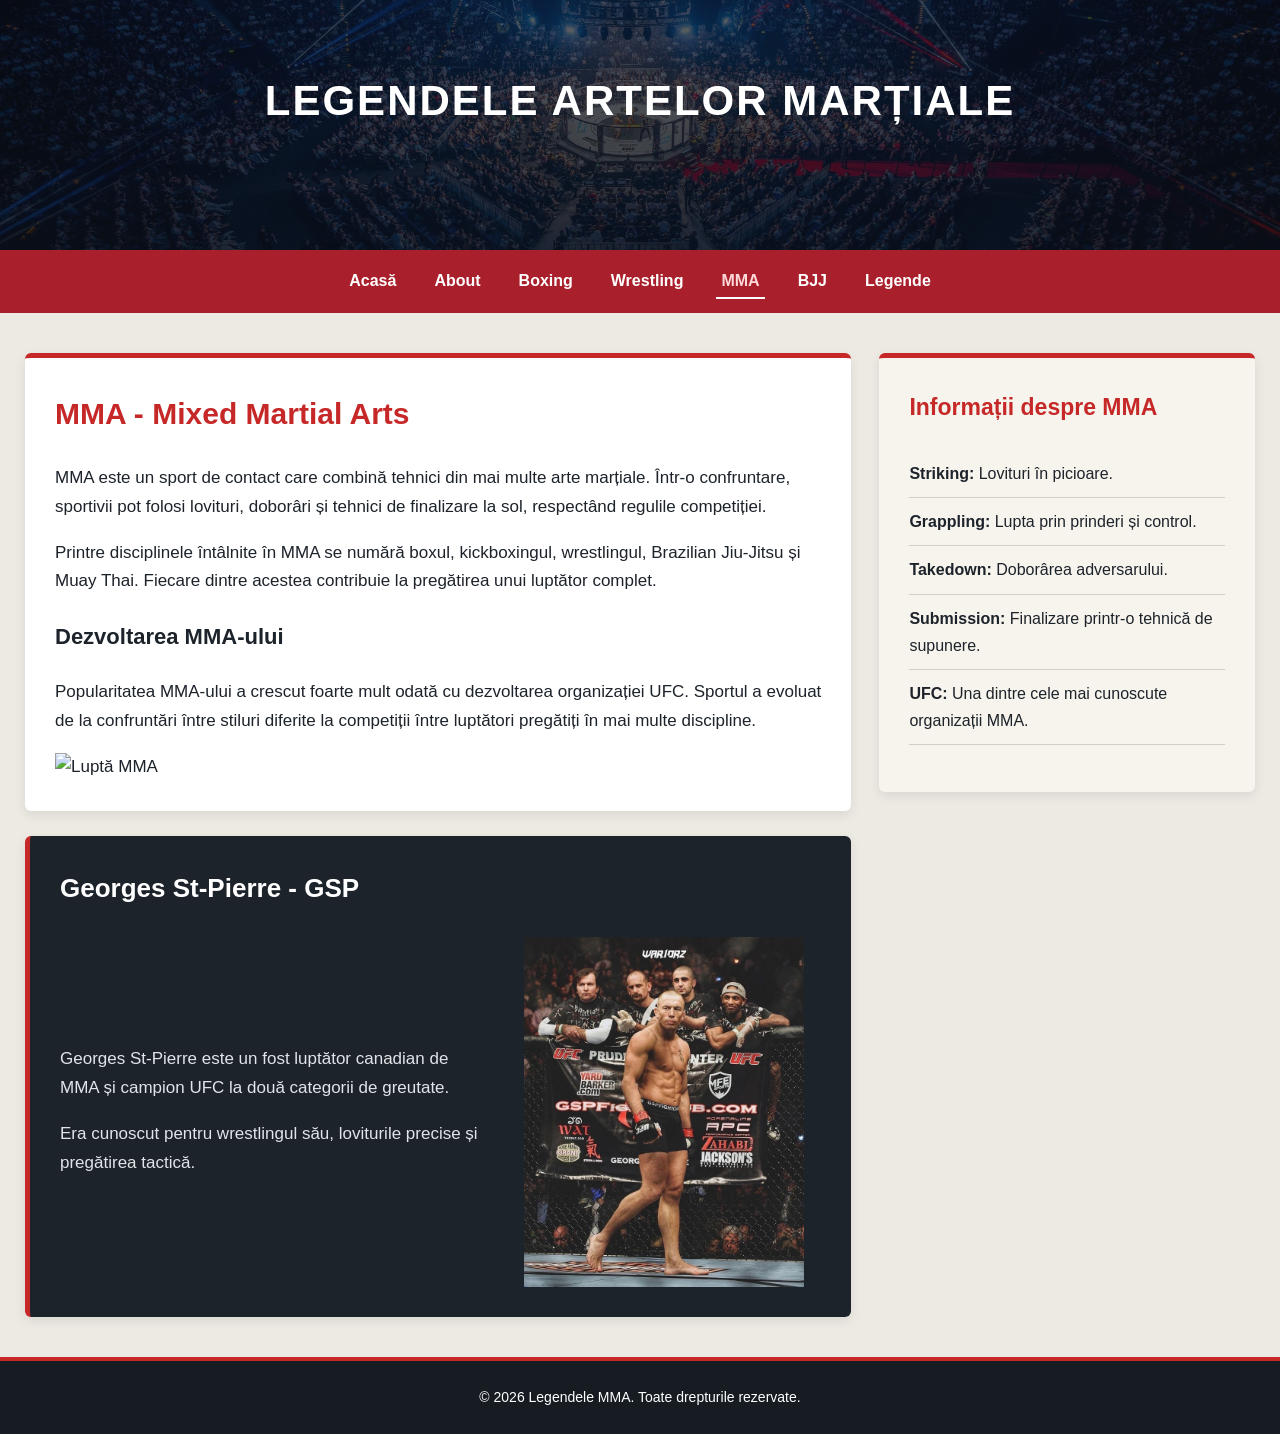
==== Pages/Mma.html @ 4df62c70 "Add files via upload" ====
<!DOCTYPE html>
<html lang="ro">
<head>
    <meta charset="UTF-8">
    <meta name="viewport" content="width=device-width, initial-scale=1.0">
    <title>MMA - Legendele Artelor Marțiale</title>
    <link rel="icon" href="../image/logo.png" type="image/png">
    <link rel="stylesheet" href="../Main_Page/style.css">
</head>
<body>

    <header>
        <h1>Legendele Artelor Marțiale</h1>
    </header>

    <nav class="navbar">
        <ul class="nav-list">
            <li><a href="../Main_Page/Home.html">Acasă</a></li>
            <li><a href="About.html">About</a></li>
            <li><a href="Box.html">Boxing</a></li>
            <li><a href="Wrestling.html">Wrestling</a></li>
            <li><a href="Mma.html" class="active">MMA</a></li>
            <li><a href="Bjj.html">BJJ</a></li>
            <li><a href="Legend's.html">Legende</a></li>
        </ul>
    </nav>

    <div class="layout-container">
        <main>
            <section>
                <h2>MMA - Mixed Martial Arts</h2>

                <p>
                    MMA este un sport de contact care combină
                    tehnici din mai multe arte marțiale.
                    Într-o confruntare, sportivii pot folosi
                    lovituri, doborâri și tehnici de finalizare
                    la sol, respectând regulile competiției.
                </p>

                <p>
                    Printre disciplinele întâlnite în MMA
                    se numără boxul, kickboxingul, wrestlingul,
                    Brazilian Jiu-Jitsu și Muay Thai.
                    Fiecare dintre acestea contribuie
                    la pregătirea unui luptător complet.
                </p>

                <h3>Dezvoltarea MMA-ului</h3>

                <p>
                    Popularitatea MMA-ului a crescut foarte
                    mult odată cu dezvoltarea organizației UFC.
                    Sportul a evoluat de la confruntări între
                    stiluri diferite la competiții între
                    luptători pregătiți în mai multe discipline.
                </p>

             <img class="sport-photo" src="../image/mma.jpg" alt="Luptă MMA"> 
            </section>

            <article>
    <h3>Georges St-Pierre - GSP</h3>

    <div class="fighter-row">
        <div class="fighter-text">
            <p>
                Georges St-Pierre este un fost luptător
                canadian de MMA și campion UFC la două
                categorii de greutate.
            </p>

            <p>
                Era cunoscut pentru wrestlingul său,
                loviturile precise și pregătirea tactică.
            </p>
        </div>

        <img src="../image/georges-st-pierre.jpg"
             alt="Georges St-Pierre"
             class="fighter-photo">
    </div>
</article>
        </main>

        <aside>
            <h3>Informații despre MMA</h3>
            <ul>
                <li><strong>Striking:</strong> Lovituri în picioare.</li>
                <li><strong>Grappling:</strong> Lupta prin prinderi și control.</li>
                <li><strong>Takedown:</strong> Doborârea adversarului.</li>
                <li><strong>Submission:</strong> Finalizare printr-o tehnică de supunere.</li>
                <li><strong>UFC:</strong> Una dintre cele mai cunoscute organizații MMA.</li>
            </ul>
        </aside>
    </div>

    <footer>
        <p>&copy; 2026 Legendele MMA. Toate drepturile rezervate.</p>
    </footer>

</body>
</html>
---- Main_Page/style.css ----
* { box-sizing: border-box; }

body {
    margin: 0;
    background: #EDE9E3;
    color: #1D232B;
    font: 17px/1.7 Arial, sans-serif;
}

header {
    background: linear-gradient(#0A0F16AA, #0A0F16CC), url("../image/header-mma.jpg") center/cover;
    min-height: 250px;
    padding: 65px 20px;
    text-align: center;
}

header h1 {
    margin: 0;
    color: white;
    font-size: 42px;
    text-transform: uppercase;
    letter-spacing: 2px;
}

header p { color: #EEE; }

nav {
    background: #A9202C;
    padding: 17px;
}

nav ul {
    display: flex;
    justify-content: center;
    flex-wrap: wrap;
    gap: 28px;
    list-style: none;
    padding: 0;
    margin: 0;
}

nav a {
    color: white;
    text-decoration: none;
    font-size: 16px;
    font-weight: bold;
    padding: 8px 5px;
}

nav a:hover, nav a.active {
    color: #FFD9D9;
    border-bottom: 2px solid white;
}

.layout-container {
    max-width: 1300px;
    margin: 40px auto;
    padding: 0 25px;
    display: grid;
    grid-template-columns: minmax(0, 2.2fr) minmax(0, 1fr);
    gap: 28px;
    align-items: start;
}

main {
    min-width: 0;
    display: flex;
    flex-direction: column;
    gap: 25px;
}

section, article, aside {
    padding: 30px;
    border-radius: 6px;
    box-shadow: 0 4px 12px #00000015;
}

section {
    background: white;
    border-top: 5px solid #C62828;
}

section h2 { color: #C62828; font-size: 30px; margin-top: 0; }
section h3 { font-size: 22px; }
section p, article p { margin-bottom: 17px; }

article {
    background: #1D232B;
    color: white;
    border-left: 5px solid #C62828;
}

article h3 { font-size: 26px; margin-top: 0; }
article p { color: #E1E4E8; }

.fighter-row {
    display: grid;
    grid-template-columns: 1.2fr 0.9fr;
    align-items: center;
    gap: 25px;
}

.fighter-photo {
    display: block;
    width: 100%;
    height: 350px;
    object-fit: contain;
    background: #1D232B;
    border: none;
    border-radius: 5px;
}

section .fighter-photo { background: #F5F5F5; }

aside {
    background: #F7F4ED;
    border-top: 5px solid #C62828;
}

aside h3 { color: #C62828; font-size: 23px; margin-top: 0; }
aside ul { list-style: none; padding: 0; }
aside li { border-bottom: 1px solid #D4CEC7; padding: 10px 0; font-size: 16px; }

footer {
    background: #171C23;
    color: white;
    text-align: center;
    padding: 25px;
    border-top: 4px solid #C62828;
}

footer p { margin: 0; font-size: 14px; }

@media (max-width: 900px) {
    .layout-container, .fighter-row { grid-template-columns: 1fr; }
    .fighter-photo { height: 320px; }
}

@media (max-width: 600px) {
    header { min-height: 210px; padding: 40px 15px; }
    header h1 { font-size: 28px; }
    nav ul { gap: 15px; }
    nav a { font-size: 14px; }
    section, article, aside { padding: 20px; }
    section h2 { font-size: 25px; }
    article h3 { font-size: 23px; }
    .layout-container { margin: 25px auto; padding: 0 15px; }
}
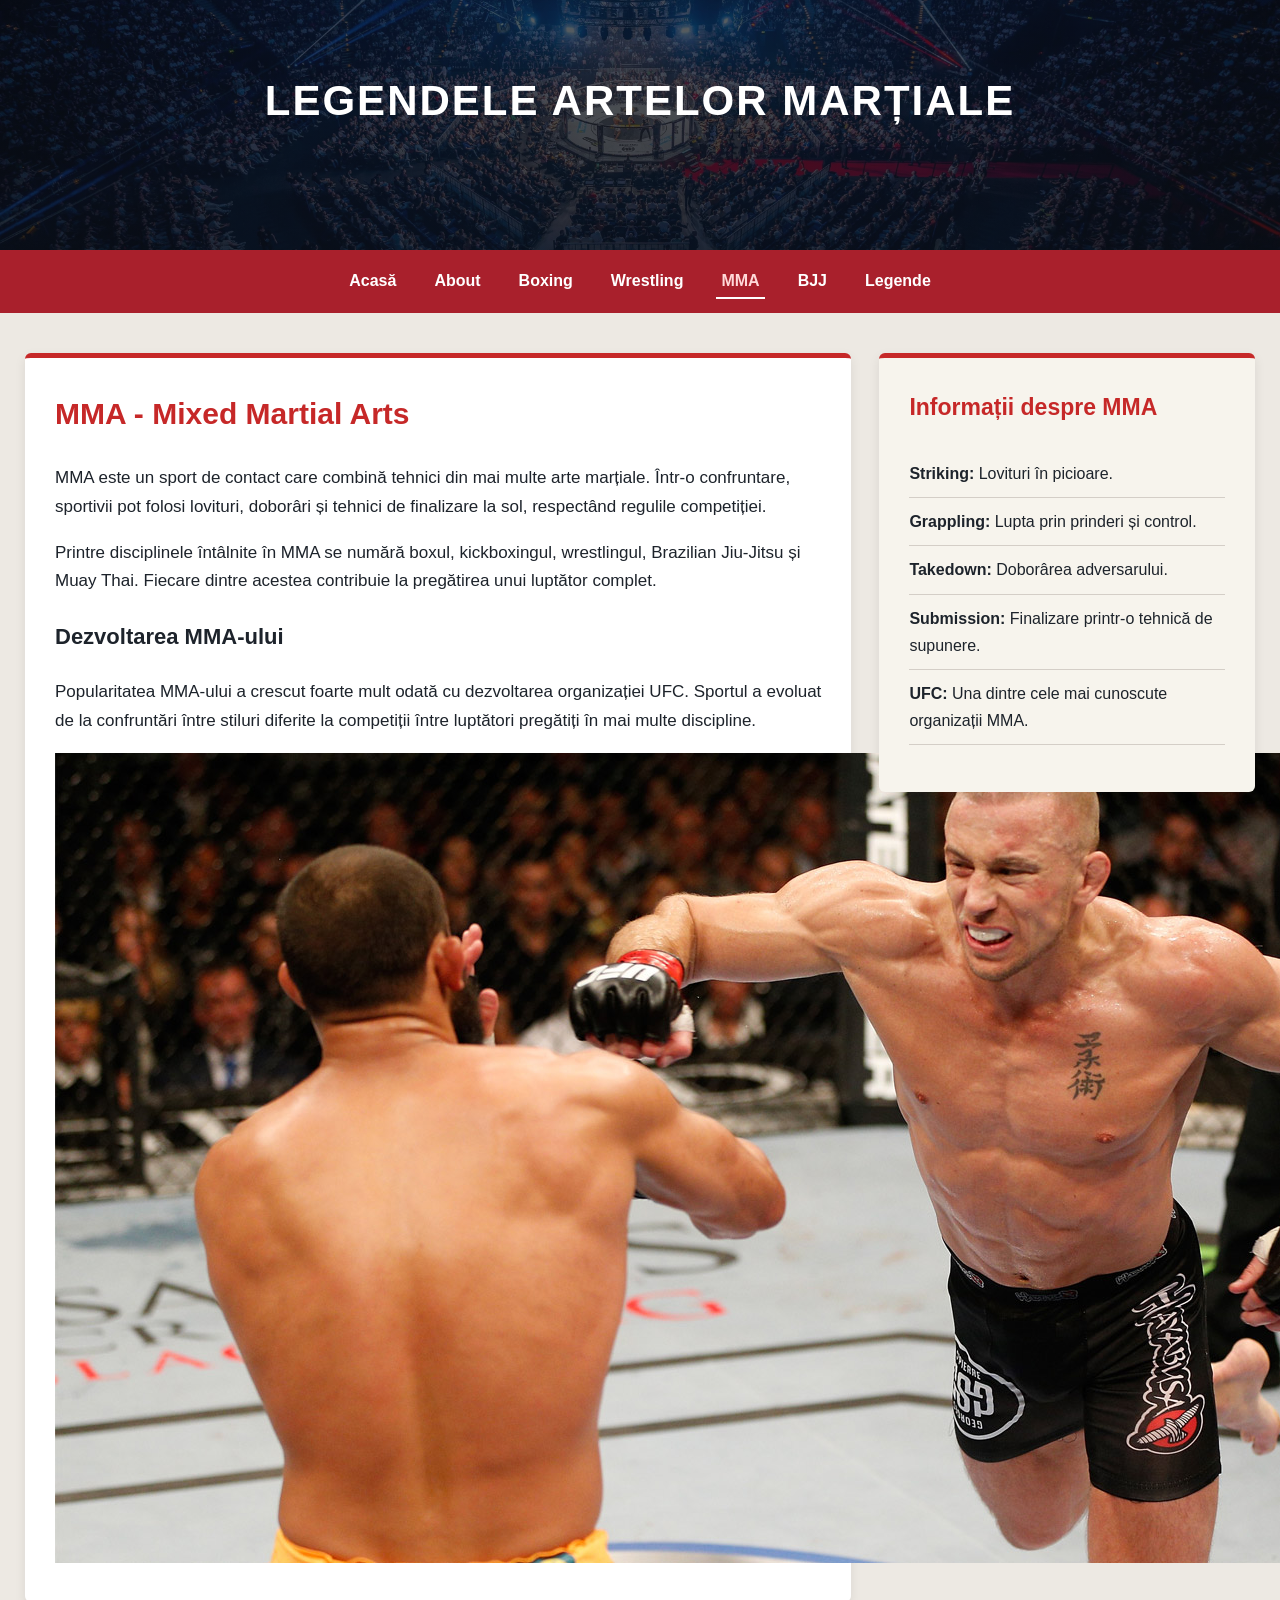
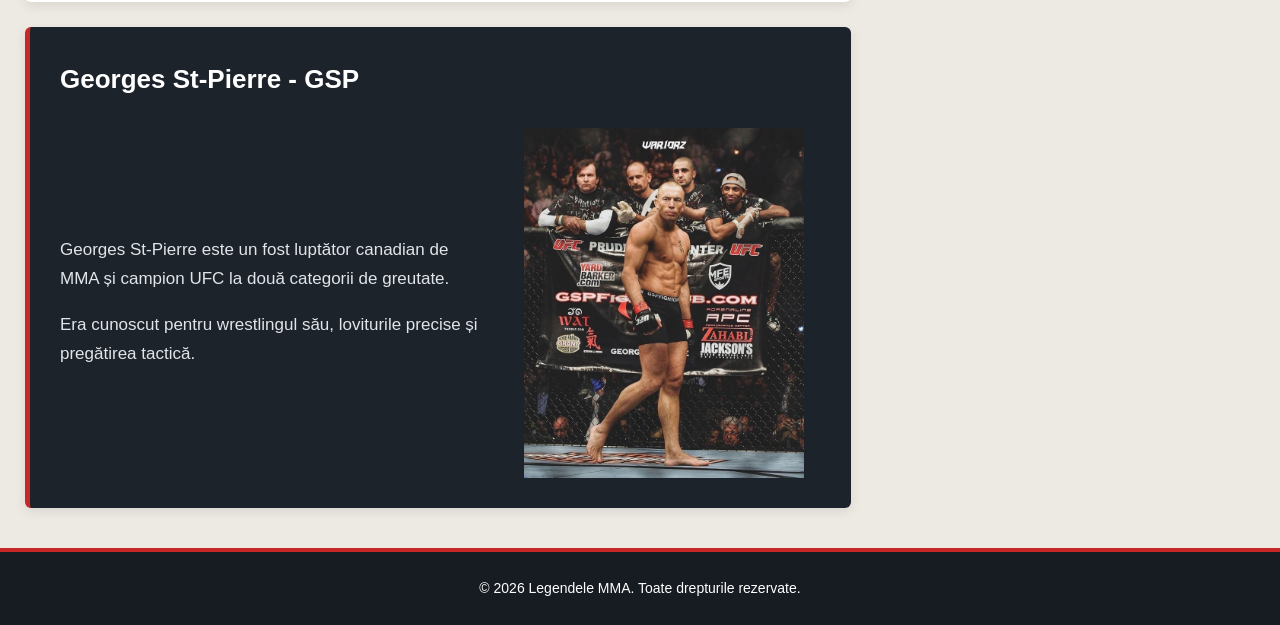
==== commit ed02cb03: "Update Mma.html" ====
--- a/Pages/Mma.html
+++ b/Pages/Mma.html
@@ -57,7 +57,7 @@
                     luptători pregătiți în mai multe discipline.
                 </p>
 
-             <img class="sport-photo" src="../image/mma.jpg" alt="Luptă MMA"> 
+             <img class="sport-photo" src="../mma.jpg" alt="Luptă MMA"> 
             </section>
 
             <article>
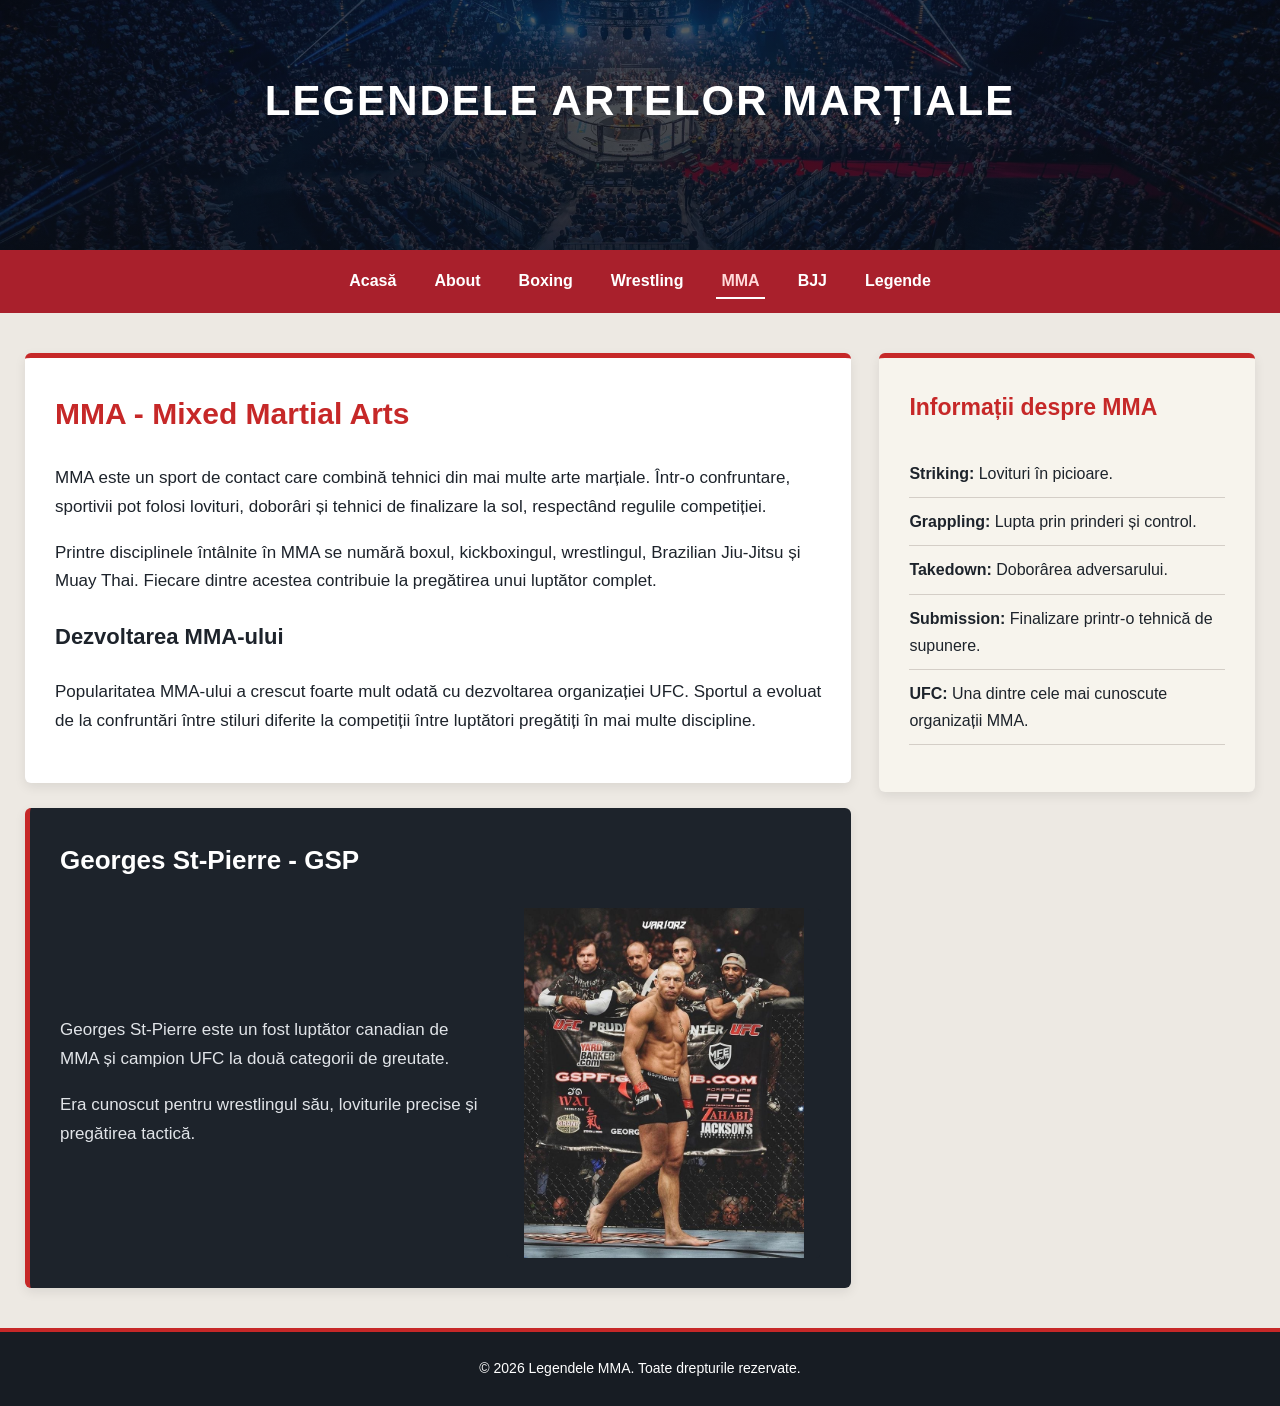
==== commit becfe008: "Fix HTML structure and formatting in Mma.html" ====
--- a/Pages/Mma.html
+++ b/Pages/Mma.html
@@ -55,9 +55,7 @@
                     Sportul a evoluat de la confruntări între
                     stiluri diferite la competiții între
                     luptători pregătiți în mai multe discipline.
-                </p>
-
-             <img class="sport-photo" src="../mma.jpg" alt="Luptă MMA"> 
+                </p> 
             </section>
 
             <article>
